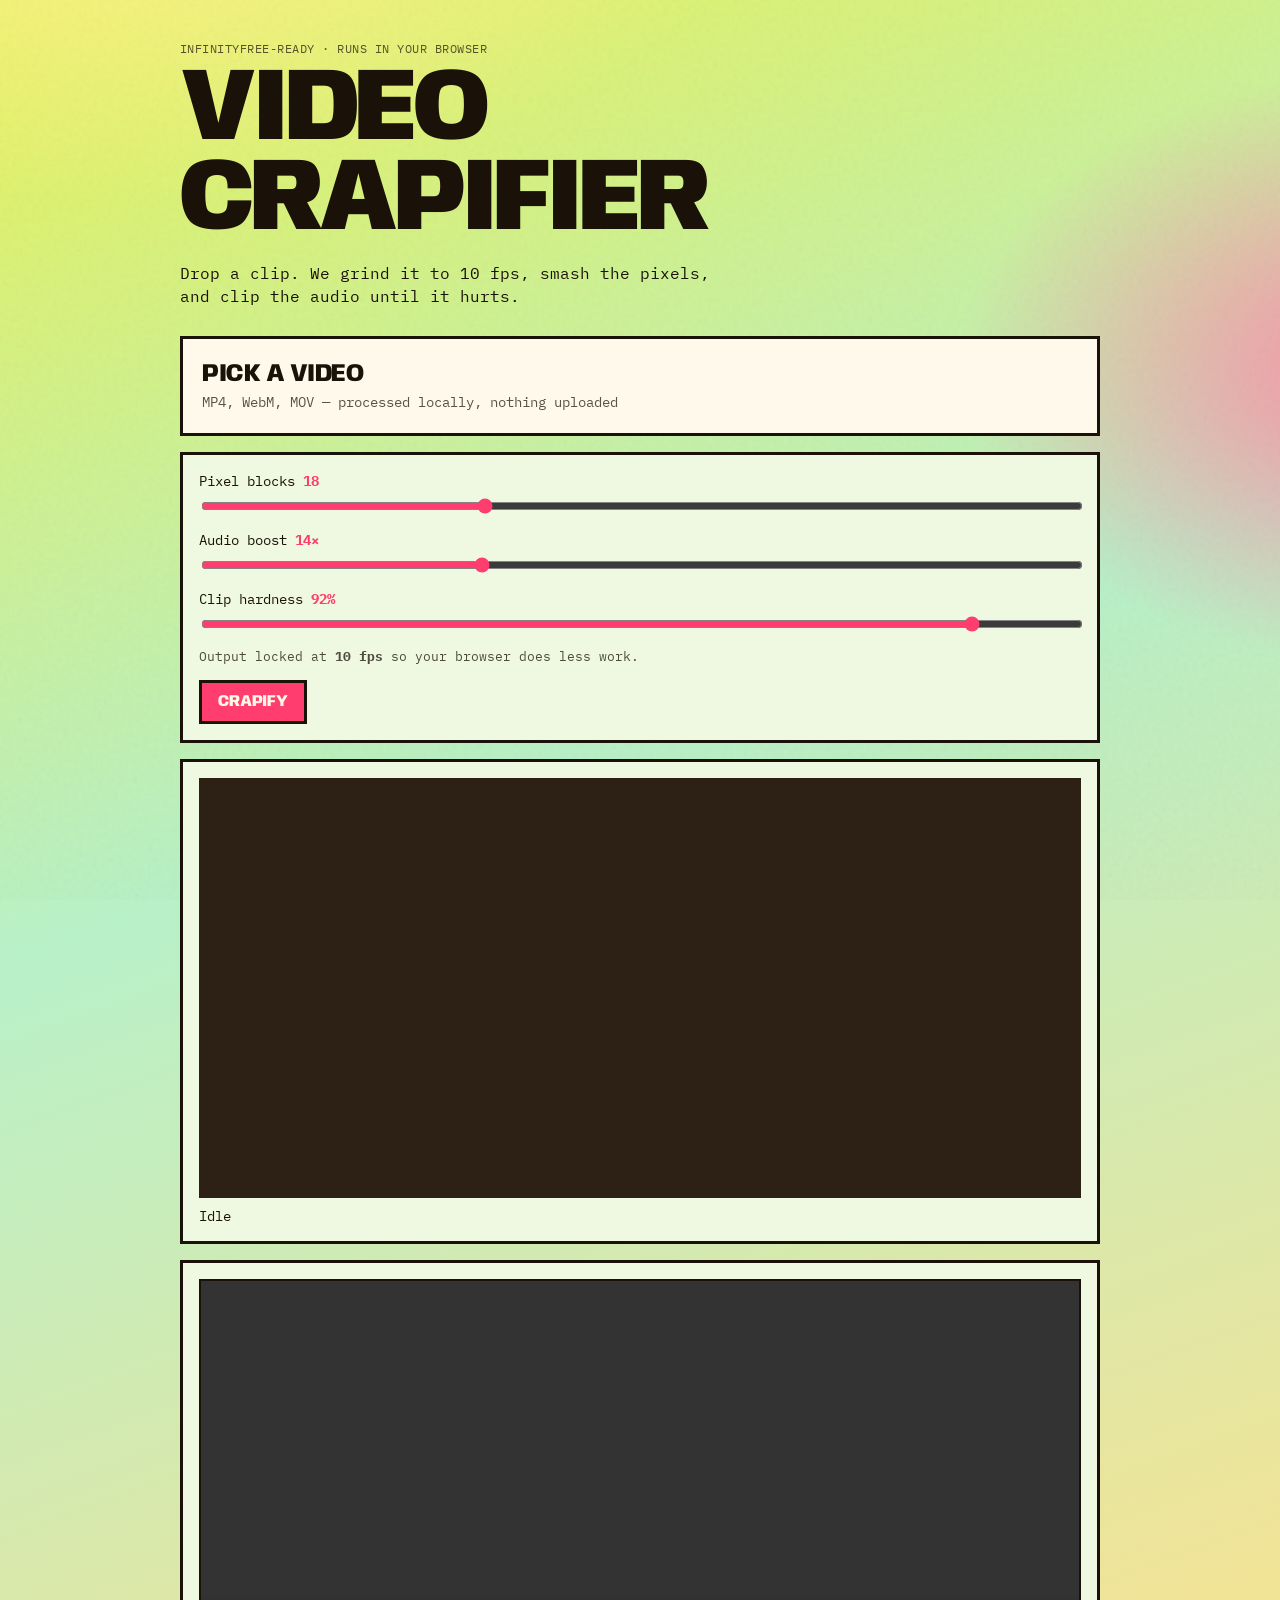
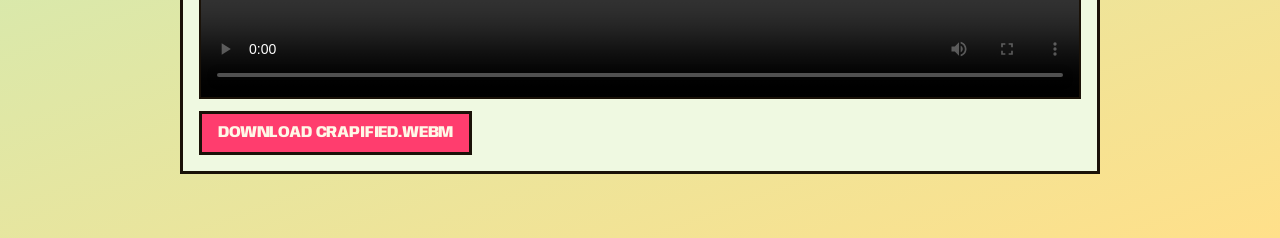
==== index.html @ c78009a4 "Add browser Video Crapifier for InfinityFree Static HTML/CSS/JS tool that pixelates video at 10 fps " ====
<!DOCTYPE html>
<html lang="en">
<head>
  <meta charset="UTF-8" />
  <meta name="viewport" content="width=device-width, initial-scale=1" />
  <title>Video Crapifier</title>
  <link rel="preconnect" href="https://fonts.googleapis.com" />
  <link rel="preconnect" href="https://fonts.gstatic.com" crossorigin />
  <link href="https://fonts.googleapis.com/css2?family=Anybody:wght@700;800;900&family=IBM+Plex+Mono:wght@400;600&display=swap" rel="stylesheet" />
  <link rel="stylesheet" href="styles.css" />
</head>
<body>
  <div class="noise" aria-hidden="true"></div>
  <main class="shell">
    <header class="hero">
      <p class="kicker">InfinityFree-ready · runs in your browser</p>
      <h1 class="brand">Video<br />Crapifier</h1>
      <p class="tag">
        Drop a clip. We grind it to 10&nbsp;fps, smash the pixels, and clip the audio until it hurts.
      </p>
    </header>

    <section class="stage" aria-label="Crapifier controls">
      <label class="drop" id="dropZone">
        <input type="file" id="fileInput" accept="video/*" hidden />
        <span class="drop-title" id="dropTitle">Pick a video</span>
        <span class="drop-sub" id="dropSub">MP4, WebM, MOV — processed locally, nothing uploaded</span>
      </label>

      <div class="controls" id="controls" hidden>
        <label class="field">
          <span>Pixel blocks <strong id="pixelVal">18</strong></span>
          <input type="range" id="pixelSize" min="4" max="48" value="18" />
        </label>
        <label class="field">
          <span>Audio boost <strong id="boostVal">14×</strong></span>
          <input type="range" id="boost" min="2" max="40" value="14" step="1" />
        </label>
        <label class="field">
          <span>Clip hardness <strong id="clipVal">92%</strong></span>
          <input type="range" id="clip" min="40" max="99" value="92" />
        </label>
        <p class="hint">Output locked at <strong>10 fps</strong> so your browser does less work.</p>
        <div class="actions">
          <button type="button" class="btn primary" id="goBtn">Crapify</button>
          <button type="button" class="btn ghost" id="stopBtn" hidden>Stop</button>
        </div>
      </div>

      <div class="preview-wrap" id="previewWrap" hidden>
        <canvas id="preview" width="640" height="360"></canvas>
        <div class="status" id="status">Idle</div>
      </div>

      <div class="result" id="result" hidden>
        <video id="outVideo" controls playsinline></video>
        <a class="btn primary" id="downloadBtn" download="crapified.webm">Download crapified.webm</a>
      </div>
    </section>
  </main>

  <script src="crapifier.js"></script>
</body>
</html>
---- styles.css ----
:root {
  --ink: #1a1208;
  --paper: #e8f25a;
  --paper-2: #7cffb2;
  --bruise: #ff3d6e;
  --mud: #2c2114;
  --foam: #fff8e7;
  --line: rgba(26, 18, 8, 0.18);
  --font-display: "Anybody", Impact, sans-serif;
  --font-body: "IBM Plex Mono", ui-monospace, monospace;
}

* {
  box-sizing: border-box;
}

html,
body {
  margin: 0;
  min-height: 100%;
}

body {
  color: var(--ink);
  font-family: var(--font-body);
  background:
    radial-gradient(1200px 700px at 10% -10%, #fff29a 0%, transparent 55%),
    radial-gradient(900px 600px at 110% 20%, #ff8aa8 0%, transparent 50%),
    linear-gradient(160deg, var(--paper) 0%, #b8f0c8 42%, #ffe08a 100%);
  overflow-x: hidden;
}

.noise {
  pointer-events: none;
  position: fixed;
  inset: 0;
  opacity: 0.07;
  mix-blend-mode: multiply;
  background-image: url("data:image/svg+xml,%3Csvg viewBox='0 0 200 200' xmlns='http://www.w3.org/2000/svg'%3E%3Cfilter id='n'%3E%3CfeTurbulence type='fractalNoise' baseFrequency='0.9' numOctaves='3' stitchTiles='stitch'/%3E%3C/filter%3E%3Crect width='100%25' height='100%25' filter='url(%23n)'/%3E%3C/svg%3E");
  animation: grain 0.45s steps(2) infinite;
}

@keyframes grain {
  0% { transform: translate(0, 0); }
  50% { transform: translate(-1.5%, 1%); }
  100% { transform: translate(1%, -1%); }
}

.shell {
  width: min(920px, calc(100% - 2rem));
  margin: 0 auto;
  padding: 2.5rem 0 4rem;
}

.hero {
  margin-bottom: 1.75rem;
  animation: rise 0.7s cubic-bezier(0.2, 0.8, 0.2, 1) both;
}

.kicker {
  margin: 0 0 0.6rem;
  font-size: 0.78rem;
  letter-spacing: 0.04em;
  text-transform: uppercase;
  opacity: 0.7;
}

.brand {
  margin: 0;
  font-family: var(--font-display);
  font-weight: 900;
  font-size: clamp(3.4rem, 12vw, 6.4rem);
  line-height: 0.88;
  letter-spacing: -0.04em;
  text-transform: uppercase;
  animation: jitter 4.5s steps(2) infinite;
}

.tag {
  max-width: 34rem;
  margin: 1rem 0 0;
  font-size: 1rem;
  line-height: 1.45;
}

.stage {
  display: grid;
  gap: 1rem;
  animation: rise 0.85s 0.08s cubic-bezier(0.2, 0.8, 0.2, 1) both;
}

.drop {
  display: grid;
  gap: 0.35rem;
  padding: 1.4rem 1.2rem;
  border: 3px solid var(--ink);
  background: color-mix(in srgb, var(--foam) 82%, white);
  cursor: pointer;
  transition: transform 0.15s ease, background 0.15s ease;
}

.drop:hover,
.drop.drag {
  transform: translate(-2px, -2px);
  background: var(--foam);
  box-shadow: 4px 4px 0 var(--ink);
}

.drop-title {
  font-family: var(--font-display);
  font-size: 1.55rem;
  font-weight: 800;
  letter-spacing: -0.02em;
  text-transform: uppercase;
}

.drop-sub {
  font-size: 0.85rem;
  opacity: 0.72;
}

.controls,
.preview-wrap,
.result {
  border: 3px solid var(--ink);
  background: color-mix(in srgb, var(--foam) 88%, #7cffb2);
  padding: 1rem;
}

.controls {
  display: grid;
  gap: 0.9rem;
}

.field {
  display: grid;
  gap: 0.35rem;
  font-size: 0.9rem;
}

.field strong {
  color: var(--bruise);
}

.field input[type="range"] {
  width: 100%;
  accent-color: var(--bruise);
}

.hint {
  margin: 0;
  font-size: 0.82rem;
  opacity: 0.75;
}

.actions {
  display: flex;
  flex-wrap: wrap;
  gap: 0.6rem;
}

.btn {
  appearance: none;
  border: 3px solid var(--ink);
  background: var(--foam);
  color: var(--ink);
  font-family: var(--font-display);
  font-size: 1rem;
  font-weight: 800;
  letter-spacing: -0.01em;
  text-transform: uppercase;
  text-decoration: none;
  padding: 0.65rem 1rem;
  cursor: pointer;
  transition: transform 0.12s ease, box-shadow 0.12s ease, background 0.12s ease;
}

.btn:hover {
  transform: translate(-2px, -2px);
  box-shadow: 4px 4px 0 var(--ink);
}

.btn.primary {
  background: var(--bruise);
  color: var(--foam);
}

.btn.ghost {
  background: transparent;
}

.btn:disabled {
  opacity: 0.45;
  cursor: not-allowed;
  transform: none;
  box-shadow: none;
}

.preview-wrap {
  display: grid;
  gap: 0.6rem;
}

#preview {
  width: 100%;
  max-height: 420px;
  object-fit: contain;
  background: var(--mud);
  image-rendering: pixelated;
}

.status {
  font-size: 0.85rem;
}

.result {
  display: grid;
  gap: 0.75rem;
  justify-items: start;
}

#outVideo {
  width: 100%;
  max-height: 420px;
  background: var(--mud);
  border: 2px solid var(--ink);
}

@keyframes rise {
  from {
    opacity: 0;
    transform: translateY(18px) skewY(0.6deg);
  }
  to {
    opacity: 1;
    transform: none;
  }
}

@keyframes jitter {
  0%,
  92%,
  100% {
    transform: none;
    filter: none;
  }
  94% {
    transform: translate(2px, -1px);
    filter: hue-rotate(20deg);
  }
  96% {
    transform: translate(-2px, 1px);
  }
}

@media (max-width: 640px) {
  .shell {
    width: min(100% - 1.25rem, 920px);
    padding-top: 1.5rem;
  }

  .brand {
    font-size: clamp(2.8rem, 16vw, 4.2rem);
  }
}
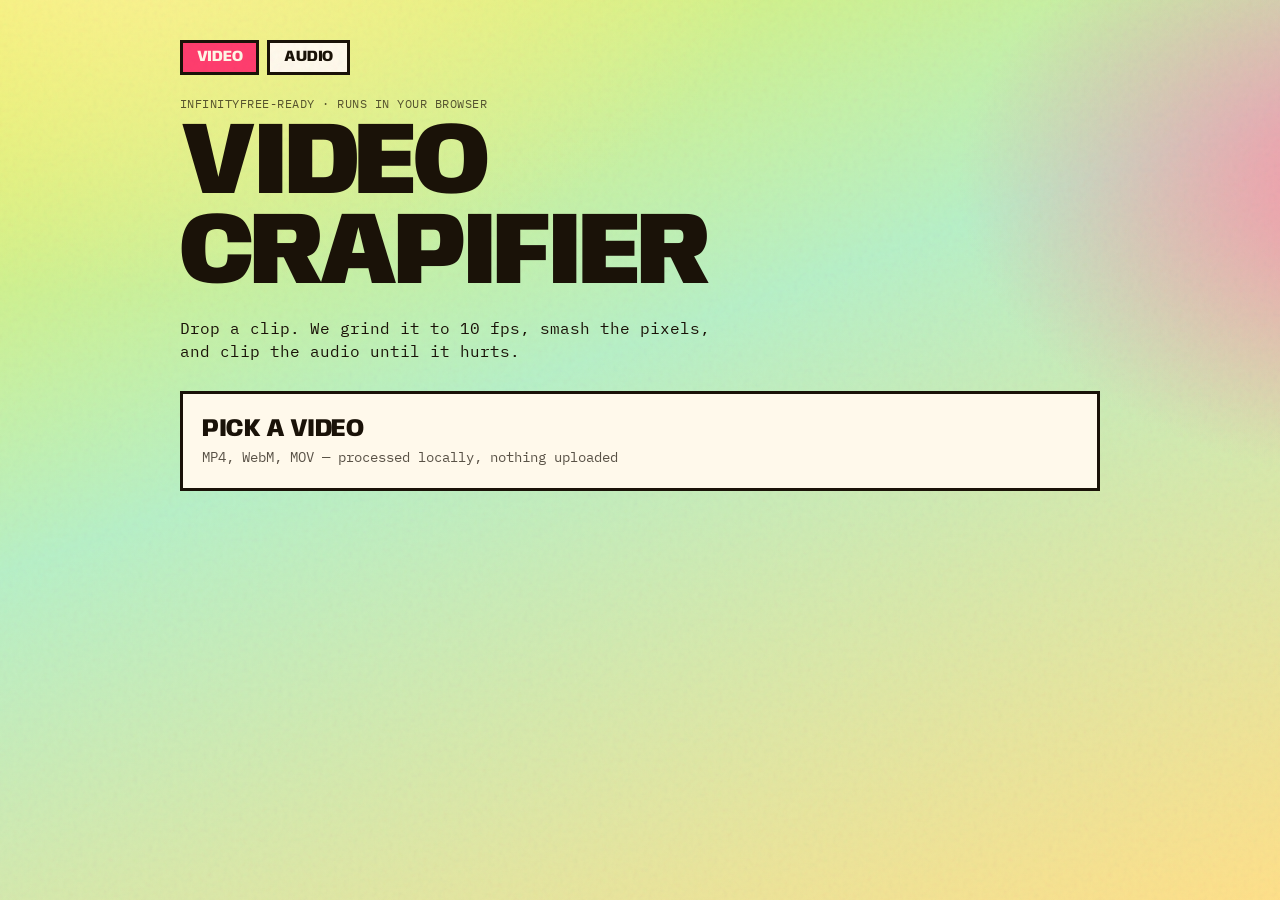
==== commit 8857603a: "Add audio crapifier page alongside video Offline boost/clip/bitcrush with sample-rate crush, shared " ====
--- a/index.html
+++ b/index.html
@@ -12,6 +12,11 @@
 <body>
   <div class="noise" aria-hidden="true"></div>
   <main class="shell">
+    <nav class="mode-nav" aria-label="Mode">
+      <a href="index.html" aria-current="page">Video</a>
+      <a href="audio.html">Audio</a>
+    </nav>
+
     <header class="hero">
       <p class="kicker">InfinityFree-ready · runs in your browser</p>
       <h1 class="brand">Video<br />Crapifier</h1>
--- a/styles.css
+++ b/styles.css
@@ -52,9 +52,51 @@
   padding: 2.5rem 0 4rem;
 }
 
+.mode-nav {
+  display: flex;
+  flex-wrap: wrap;
+  gap: 0.5rem;
+  margin-bottom: 1.25rem;
+}
+
+.mode-nav a {
+  border: 3px solid var(--ink);
+  background: color-mix(in srgb, var(--foam) 80%, white);
+  color: var(--ink);
+  text-decoration: none;
+  font-family: var(--font-display);
+  font-weight: 800;
+  font-size: 0.95rem;
+  text-transform: uppercase;
+  letter-spacing: -0.01em;
+  padding: 0.4rem 0.85rem;
+  transition: transform 0.12s ease, box-shadow 0.12s ease, background 0.12s ease;
+}
+
+.mode-nav a:hover {
+  transform: translate(-2px, -2px);
+  box-shadow: 3px 3px 0 var(--ink);
+}
+
+.mode-nav a[aria-current="page"] {
+  background: var(--bruise);
+  color: var(--foam);
+}
+
 .hero {
   margin-bottom: 1.75rem;
   animation: rise 0.7s cubic-bezier(0.2, 0.8, 0.2, 1) both;
+}
+
+#wave {
+  width: 100%;
+  max-height: 180px;
+  background: var(--mud);
+  image-rendering: pixelated;
+}
+
+#outAudio {
+  width: 100%;
 }
 
 .kicker {
@@ -125,6 +167,10 @@
   border: 3px solid var(--ink);
   background: color-mix(in srgb, var(--foam) 88%, #7cffb2);
   padding: 1rem;
+}
+
+[hidden] {
+  display: none !important;
 }
 
 .controls {
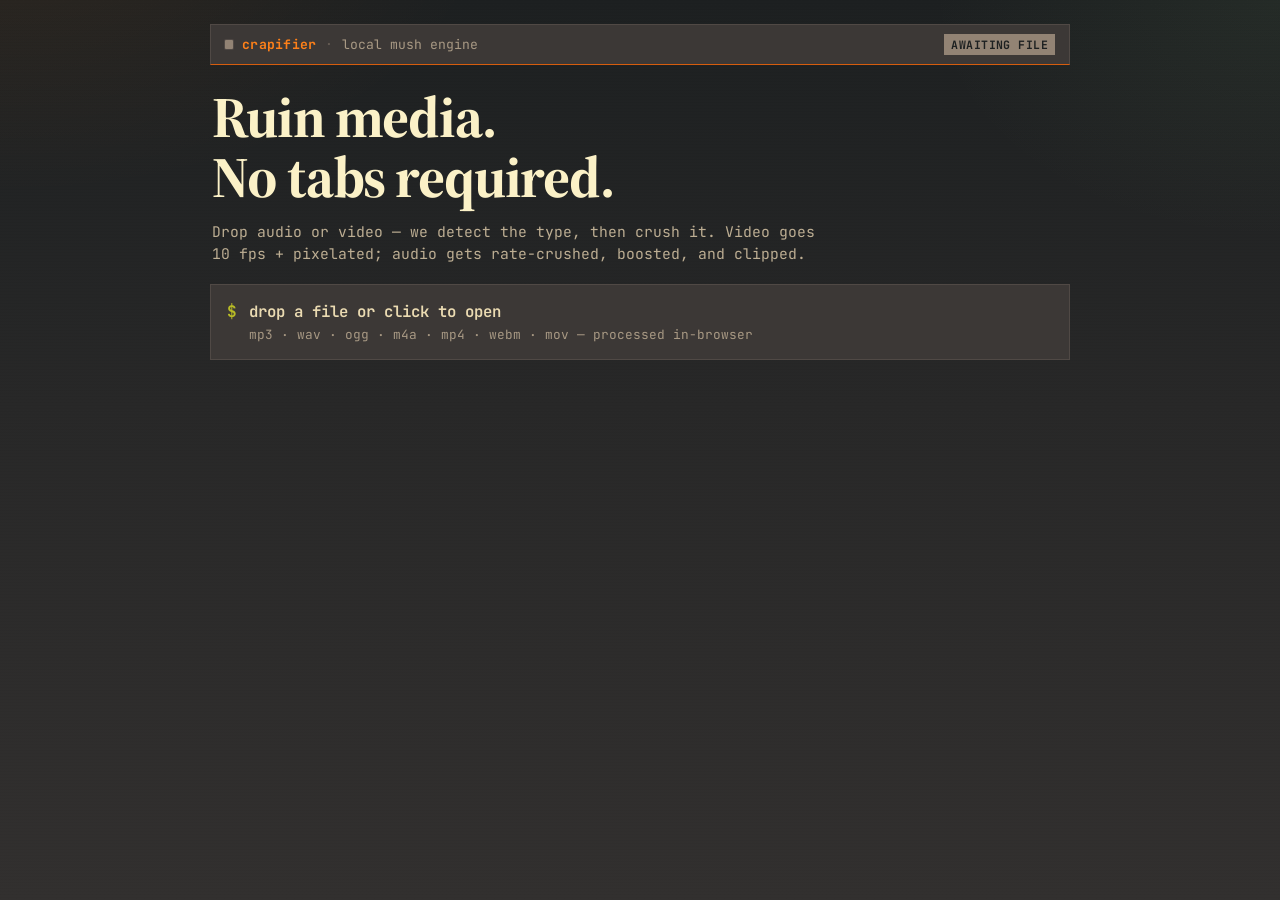
==== commit f2bb81a3: "Unify media detection with Gruvbox dark UI Single page auto-detects audio vs video, shows context co" ====
--- a/index.html
+++ b/index.html
@@ -3,64 +3,110 @@
 <head>
   <meta charset="UTF-8" />
   <meta name="viewport" content="width=device-width, initial-scale=1" />
-  <title>Video Crapifier</title>
+  <title>Crapifier</title>
   <link rel="preconnect" href="https://fonts.googleapis.com" />
   <link rel="preconnect" href="https://fonts.gstatic.com" crossorigin />
-  <link href="https://fonts.googleapis.com/css2?family=Anybody:wght@700;800;900&family=IBM+Plex+Mono:wght@400;600&display=swap" rel="stylesheet" />
+  <link href="https://fonts.googleapis.com/css2?family=JetBrains+Mono:wght@400;600;700&family=Source+Serif+4:opsz,wght@8..60,600;8..60,700&display=swap" rel="stylesheet" />
   <link rel="stylesheet" href="styles.css" />
 </head>
 <body>
-  <div class="noise" aria-hidden="true"></div>
-  <main class="shell">
-    <nav class="mode-nav" aria-label="Mode">
-      <a href="index.html" aria-current="page">Video</a>
-      <a href="audio.html">Audio</a>
-    </nav>
-
-    <header class="hero">
-      <p class="kicker">InfinityFree-ready · runs in your browser</p>
-      <h1 class="brand">Video<br />Crapifier</h1>
-      <p class="tag">
-        Drop a clip. We grind it to 10&nbsp;fps, smash the pixels, and clip the audio until it hurts.
-      </p>
+  <div class="scan" aria-hidden="true"></div>
+  <main class="app">
+    <header class="statusbar">
+      <div class="statusbar-left">
+        <span class="mode-dot" id="modeDot" data-mode="idle"></span>
+        <span class="brand">crapifier</span>
+        <span class="sep">·</span>
+        <span class="kicker">local mush engine</span>
+      </div>
+      <div class="statusbar-right">
+        <span class="badge" id="modeBadge">awaiting file</span>
+      </div>
     </header>
 
-    <section class="stage" aria-label="Crapifier controls">
-      <label class="drop" id="dropZone">
-        <input type="file" id="fileInput" accept="video/*" hidden />
-        <span class="drop-title" id="dropTitle">Pick a video</span>
-        <span class="drop-sub" id="dropSub">MP4, WebM, MOV — processed locally, nothing uploaded</span>
-      </label>
+    <section class="hero">
+      <h1 class="title">Ruin media.<br />No tabs required.</h1>
+      <p class="tag">
+        Drop audio or video — we detect the type, then crush it.
+        Video goes 10&nbsp;fps + pixelated; audio gets rate-crushed, boosted, and clipped.
+      </p>
+    </section>
 
-      <div class="controls" id="controls" hidden>
+    <section class="panel drop" id="dropZone">
+      <input type="file" id="fileInput" accept="audio/*,video/*" hidden />
+      <div class="drop-row">
+        <span class="prompt">$</span>
+        <div>
+          <p class="drop-title" id="dropTitle">drop a file or click to open</p>
+          <p class="drop-sub" id="dropSub">mp3 · wav · ogg · m4a · mp4 · webm · mov — processed in-browser</p>
+        </div>
+      </div>
+    </section>
+
+    <section class="panel controls" id="controls" hidden>
+      <div class="panel-head">
+        <span class="panel-label">// params</span>
+        <span class="panel-meta" id="paramMeta">shared</span>
+      </div>
+
+      <div class="fields" id="videoFields" hidden>
         <label class="field">
-          <span>Pixel blocks <strong id="pixelVal">18</strong></span>
+          <span class="field-key">pixel_blocks</span>
           <input type="range" id="pixelSize" min="4" max="48" value="18" />
+          <strong id="pixelVal">18</strong>
+        </label>
+      </div>
+
+      <div class="fields" id="audioFields" hidden>
+        <label class="field">
+          <span class="field-key">output_rate</span>
+          <input type="range" id="rate" min="4000" max="22050" value="8000" step="50" />
+          <strong id="rateVal">8000 Hz</strong>
         </label>
         <label class="field">
-          <span>Audio boost <strong id="boostVal">14×</strong></span>
+          <span class="field-key">bit_crush</span>
+          <input type="range" id="bits" min="3" max="16" value="8" step="1" />
+          <strong id="bitsVal">8-bit</strong>
+        </label>
+      </div>
+
+      <div class="fields">
+        <label class="field">
+          <span class="field-key">audio_boost</span>
           <input type="range" id="boost" min="2" max="40" value="14" step="1" />
+          <strong id="boostVal">14×</strong>
         </label>
         <label class="field">
-          <span>Clip hardness <strong id="clipVal">92%</strong></span>
+          <span class="field-key">clip_hardness</span>
           <input type="range" id="clip" min="40" max="99" value="92" />
+          <strong id="clipVal">92%</strong>
         </label>
-        <p class="hint">Output locked at <strong>10 fps</strong> so your browser does less work.</p>
-        <div class="actions">
-          <button type="button" class="btn primary" id="goBtn">Crapify</button>
-          <button type="button" class="btn ghost" id="stopBtn" hidden>Stop</button>
-        </div>
       </div>
 
-      <div class="preview-wrap" id="previewWrap" hidden>
-        <canvas id="preview" width="640" height="360"></canvas>
-        <div class="status" id="status">Idle</div>
+      <p class="hint" id="hint">Ready when you are.</p>
+      <div class="actions">
+        <button type="button" class="btn primary" id="goBtn">:Crapify</button>
+        <button type="button" class="btn ghost" id="stopBtn" hidden>:Stop</button>
       </div>
+    </section>
 
-      <div class="result" id="result" hidden>
-        <video id="outVideo" controls playsinline></video>
-        <a class="btn primary" id="downloadBtn" download="crapified.webm">Download crapified.webm</a>
+    <section class="panel preview-wrap" id="previewWrap" hidden>
+      <div class="panel-head">
+        <span class="panel-label">// preview</span>
+        <span class="panel-meta" id="status">idle</span>
       </div>
+      <canvas id="preview" width="640" height="360" hidden></canvas>
+      <canvas id="wave" width="640" height="160" hidden></canvas>
+    </section>
+
+    <section class="panel result" id="result" hidden>
+      <div class="panel-head">
+        <span class="panel-label">// output</span>
+        <span class="panel-meta" id="resultMeta">done</span>
+      </div>
+      <video id="outVideo" controls playsinline hidden></video>
+      <audio id="outAudio" controls hidden></audio>
+      <a class="btn primary" id="downloadBtn" download="crapified">:Download</a>
     </section>
   </main>
 
--- a/styles.css
+++ b/styles.css
@@ -1,13 +1,29 @@
+/* Gruvbox dark — palette from morhetz/gruvbox */
 :root {
-  --ink: #1a1208;
-  --paper: #e8f25a;
-  --paper-2: #7cffb2;
-  --bruise: #ff3d6e;
-  --mud: #2c2114;
-  --foam: #fff8e7;
-  --line: rgba(26, 18, 8, 0.18);
-  --font-display: "Anybody", Impact, sans-serif;
-  --font-body: "IBM Plex Mono", ui-monospace, monospace;
+  --bg0-h: #1d2021;
+  --bg0: #282828;
+  --bg0-s: #32302f;
+  --bg1: #3c3836;
+  --bg2: #504945;
+  --bg3: #665c54;
+  --bg4: #7c6f64;
+  --gray: #928374;
+  --fg4: #a89984;
+  --fg3: #bdae93;
+  --fg2: #d5c4a1;
+  --fg1: #ebdbb2;
+  --fg0: #fbf1c7;
+  --red: #fb4934;
+  --green: #b8bb26;
+  --yellow: #fabd2f;
+  --blue: #83a598;
+  --purple: #d3869b;
+  --aqua: #8ec07c;
+  --orange: #fe8019;
+  --red-dim: #cc241d;
+  --orange-dim: #d65d0e;
+  --font-mono: "JetBrains Mono", ui-monospace, monospace;
+  --font-display: "Source Serif 4", "Iowan Old Style", Georgia, serif;
 }
 
 * {
@@ -21,214 +37,274 @@
 }
 
 body {
-  color: var(--ink);
-  font-family: var(--font-body);
+  color: var(--fg1);
+  font-family: var(--font-mono);
   background:
-    radial-gradient(1200px 700px at 10% -10%, #fff29a 0%, transparent 55%),
-    radial-gradient(900px 600px at 110% 20%, #ff8aa8 0%, transparent 50%),
-    linear-gradient(160deg, var(--paper) 0%, #b8f0c8 42%, #ffe08a 100%);
+    radial-gradient(900px 520px at 0% -10%, rgba(254, 128, 25, 0.08), transparent 55%),
+    radial-gradient(700px 480px at 100% 0%, rgba(142, 192, 124, 0.07), transparent 50%),
+    linear-gradient(180deg, var(--bg0-h) 0%, var(--bg0) 45%, var(--bg0-s) 100%);
   overflow-x: hidden;
 }
 
-.noise {
+.scan {
   pointer-events: none;
   position: fixed;
   inset: 0;
-  opacity: 0.07;
-  mix-blend-mode: multiply;
-  background-image: url("data:image/svg+xml,%3Csvg viewBox='0 0 200 200' xmlns='http://www.w3.org/2000/svg'%3E%3Cfilter id='n'%3E%3CfeTurbulence type='fractalNoise' baseFrequency='0.9' numOctaves='3' stitchTiles='stitch'/%3E%3C/filter%3E%3Crect width='100%25' height='100%25' filter='url(%23n)'/%3E%3C/svg%3E");
-  animation: grain 0.45s steps(2) infinite;
-}
-
-@keyframes grain {
-  0% { transform: translate(0, 0); }
-  50% { transform: translate(-1.5%, 1%); }
-  100% { transform: translate(1%, -1%); }
-}
-
-.shell {
-  width: min(920px, calc(100% - 2rem));
+  opacity: 0.045;
+  background: repeating-linear-gradient(
+    0deg,
+    transparent,
+    transparent 2px,
+    rgba(0, 0, 0, 0.35) 3px
+  );
+  animation: drift 8s linear infinite;
+}
+
+@keyframes drift {
+  from { transform: translateY(0); }
+  to { transform: translateY(3px); }
+}
+
+.app {
+  width: min(860px, calc(100% - 2rem));
   margin: 0 auto;
-  padding: 2.5rem 0 4rem;
-}
-
-.mode-nav {
+  padding: 1.5rem 0 3.5rem;
+  display: grid;
+  gap: 1rem;
+}
+
+.statusbar {
   display: flex;
   flex-wrap: wrap;
-  gap: 0.5rem;
-  margin-bottom: 1.25rem;
-}
-
-.mode-nav a {
-  border: 3px solid var(--ink);
-  background: color-mix(in srgb, var(--foam) 80%, white);
-  color: var(--ink);
-  text-decoration: none;
-  font-family: var(--font-display);
-  font-weight: 800;
-  font-size: 0.95rem;
-  text-transform: uppercase;
-  letter-spacing: -0.01em;
-  padding: 0.4rem 0.85rem;
-  transition: transform 0.12s ease, box-shadow 0.12s ease, background 0.12s ease;
-}
-
-.mode-nav a:hover {
-  transform: translate(-2px, -2px);
-  box-shadow: 3px 3px 0 var(--ink);
-}
-
-.mode-nav a[aria-current="page"] {
-  background: var(--bruise);
-  color: var(--foam);
-}
-
-.hero {
-  margin-bottom: 1.75rem;
-  animation: rise 0.7s cubic-bezier(0.2, 0.8, 0.2, 1) both;
-}
-
-#wave {
-  width: 100%;
-  max-height: 180px;
-  background: var(--mud);
-  image-rendering: pixelated;
-}
-
-#outAudio {
-  width: 100%;
+  align-items: center;
+  justify-content: space-between;
+  gap: 0.6rem 1rem;
+  padding: 0.55rem 0.85rem;
+  background: var(--bg1);
+  border: 1px solid var(--bg2);
+  border-bottom-color: var(--orange-dim);
+  font-size: 0.82rem;
+  animation: rise 0.55s ease both;
+}
+
+.statusbar-left,
+.statusbar-right {
+  display: flex;
+  align-items: center;
+  gap: 0.55rem;
+}
+
+.mode-dot {
+  width: 0.55rem;
+  height: 0.55rem;
+  border-radius: 1px;
+  background: var(--gray);
+  box-shadow: 0 0 0 1px var(--bg2);
+}
+
+.mode-dot[data-mode="video"] {
+  background: var(--blue);
+}
+
+.mode-dot[data-mode="audio"] {
+  background: var(--aqua);
+}
+
+.mode-dot[data-mode="busy"] {
+  background: var(--yellow);
+  animation: blink 1s steps(2) infinite;
+}
+
+.brand {
+  color: var(--orange);
+  font-weight: 700;
+  letter-spacing: 0.02em;
+}
+
+.sep {
+  color: var(--bg3);
 }
 
 .kicker {
-  margin: 0 0 0.6rem;
-  font-size: 0.78rem;
+  color: var(--fg4);
+}
+
+.badge {
+  color: var(--bg0-h);
+  background: var(--gray);
+  font-weight: 700;
+  font-size: 0.72rem;
   letter-spacing: 0.04em;
   text-transform: uppercase;
-  opacity: 0.7;
-}
-
-.brand {
+  padding: 0.2rem 0.45rem;
+}
+
+.badge[data-mode="video"] {
+  background: var(--blue);
+}
+
+.badge[data-mode="audio"] {
+  background: var(--aqua);
+}
+
+.hero {
+  padding: 0.35rem 0.15rem 0.2rem;
+  animation: rise 0.65s 0.05s ease both;
+}
+
+.title {
   margin: 0;
   font-family: var(--font-display);
-  font-weight: 900;
-  font-size: clamp(3.4rem, 12vw, 6.4rem);
-  line-height: 0.88;
-  letter-spacing: -0.04em;
-  text-transform: uppercase;
-  animation: jitter 4.5s steps(2) infinite;
+  font-weight: 700;
+  font-size: clamp(2.2rem, 7vw, 3.6rem);
+  line-height: 1.05;
+  letter-spacing: -0.02em;
+  color: var(--fg0);
 }
 
 .tag {
-  max-width: 34rem;
-  margin: 1rem 0 0;
-  font-size: 1rem;
-  line-height: 1.45;
-}
-
-.stage {
-  display: grid;
-  gap: 1rem;
-  animation: rise 0.85s 0.08s cubic-bezier(0.2, 0.8, 0.2, 1) both;
+  max-width: 38rem;
+  margin: 0.85rem 0 0;
+  color: var(--fg3);
+  font-size: 0.92rem;
+  line-height: 1.5;
+}
+
+.panel {
+  background: var(--bg1);
+  border: 1px solid var(--bg2);
+  padding: 0.95rem 1rem;
+  animation: rise 0.7s 0.08s ease both;
+}
+
+.panel-head {
+  display: flex;
+  justify-content: space-between;
+  gap: 0.75rem;
+  margin-bottom: 0.85rem;
+  padding-bottom: 0.45rem;
+  border-bottom: 1px solid var(--bg2);
+  font-size: 0.78rem;
+}
+
+.panel-label {
+  color: var(--gray);
+}
+
+.panel-meta {
+  color: var(--yellow);
 }
 
 .drop {
-  display: grid;
-  gap: 0.35rem;
-  padding: 1.4rem 1.2rem;
-  border: 3px solid var(--ink);
-  background: color-mix(in srgb, var(--foam) 82%, white);
   cursor: pointer;
-  transition: transform 0.15s ease, background 0.15s ease;
+  transition: border-color 0.15s ease, background 0.15s ease;
 }
 
 .drop:hover,
 .drop.drag {
-  transform: translate(-2px, -2px);
-  background: var(--foam);
-  box-shadow: 4px 4px 0 var(--ink);
+  border-color: var(--orange);
+  background: color-mix(in srgb, var(--bg1) 85%, var(--orange-dim));
+}
+
+.drop-row {
+  display: flex;
+  gap: 0.75rem;
+  align-items: flex-start;
+}
+
+.prompt {
+  color: var(--green);
+  font-weight: 700;
+  line-height: 1.4;
 }
 
 .drop-title {
-  font-family: var(--font-display);
-  font-size: 1.55rem;
-  font-weight: 800;
-  letter-spacing: -0.02em;
-  text-transform: uppercase;
+  margin: 0;
+  color: var(--fg1);
+  font-weight: 600;
+  font-size: 0.98rem;
 }
 
 .drop-sub {
-  font-size: 0.85rem;
-  opacity: 0.72;
-}
-
-.controls,
-.preview-wrap,
-.result {
-  border: 3px solid var(--ink);
-  background: color-mix(in srgb, var(--foam) 88%, #7cffb2);
-  padding: 1rem;
+  margin: 0.3rem 0 0;
+  color: var(--fg4);
+  font-size: 0.8rem;
 }
 
 [hidden] {
   display: none !important;
 }
 
-.controls {
+.fields {
   display: grid;
-  gap: 0.9rem;
+  gap: 0.75rem;
+  margin-bottom: 0.85rem;
 }
 
 .field {
   display: grid;
-  gap: 0.35rem;
-  font-size: 0.9rem;
+  grid-template-columns: minmax(7.5rem, 9.5rem) 1fr auto;
+  gap: 0.65rem;
+  align-items: center;
+  font-size: 0.82rem;
+}
+
+.field-key {
+  color: var(--aqua);
 }
 
 .field strong {
-  color: var(--bruise);
+  color: var(--orange);
+  font-variant-numeric: tabular-nums;
+  min-width: 4.5rem;
+  text-align: right;
 }
 
 .field input[type="range"] {
   width: 100%;
-  accent-color: var(--bruise);
+  accent-color: var(--orange);
+  height: 0.35rem;
 }
 
 .hint {
-  margin: 0;
-  font-size: 0.82rem;
-  opacity: 0.75;
+  margin: 0 0 0.85rem;
+  color: var(--fg4);
+  font-size: 0.8rem;
 }
 
 .actions {
   display: flex;
   flex-wrap: wrap;
-  gap: 0.6rem;
+  gap: 0.55rem;
 }
 
 .btn {
   appearance: none;
-  border: 3px solid var(--ink);
-  background: var(--foam);
-  color: var(--ink);
-  font-family: var(--font-display);
-  font-size: 1rem;
-  font-weight: 800;
-  letter-spacing: -0.01em;
-  text-transform: uppercase;
+  border: 1px solid var(--bg3);
+  background: var(--bg2);
+  color: var(--fg1);
+  font-family: var(--font-mono);
+  font-size: 0.88rem;
+  font-weight: 700;
   text-decoration: none;
-  padding: 0.65rem 1rem;
+  padding: 0.55rem 0.9rem;
   cursor: pointer;
-  transition: transform 0.12s ease, box-shadow 0.12s ease, background 0.12s ease;
+  transition: background 0.12s ease, border-color 0.12s ease, color 0.12s ease;
 }
 
 .btn:hover {
-  transform: translate(-2px, -2px);
-  box-shadow: 4px 4px 0 var(--ink);
+  border-color: var(--orange);
+  color: var(--fg0);
 }
 
 .btn.primary {
-  background: var(--bruise);
-  color: var(--foam);
+  background: var(--orange-dim);
+  border-color: var(--orange);
+  color: var(--bg0-h);
+}
+
+.btn.primary:hover {
+  background: var(--orange);
 }
 
 .btn.ghost {
@@ -236,46 +312,44 @@
 }
 
 .btn:disabled {
-  opacity: 0.45;
+  opacity: 0.4;
   cursor: not-allowed;
-  transform: none;
-  box-shadow: none;
-}
-
-.preview-wrap {
-  display: grid;
-  gap: 0.6rem;
-}
-
-#preview {
-  width: 100%;
-  max-height: 420px;
-  object-fit: contain;
-  background: var(--mud);
-  image-rendering: pixelated;
-}
-
-.status {
-  font-size: 0.85rem;
-}
-
+}
+
+.preview-wrap,
 .result {
   display: grid;
   gap: 0.75rem;
-  justify-items: start;
+}
+
+#preview,
+#wave,
+#outVideo,
+#outAudio {
+  width: 100%;
+  background: var(--bg0-h);
+  border: 1px solid var(--bg2);
+}
+
+#preview {
+  max-height: 420px;
+  object-fit: contain;
+  image-rendering: pixelated;
+}
+
+#wave {
+  max-height: 180px;
+  image-rendering: pixelated;
 }
 
 #outVideo {
-  width: 100%;
   max-height: 420px;
-  background: var(--mud);
-  border: 2px solid var(--ink);
 }
 
 @keyframes rise {
   from {
     opacity: 0;
-    transform: translateY(18px) skewY(0.6deg);
+    transform: translateY(10px);
   }
   to {
     opacity: 1;
@@ -283,29 +357,26 @@
   }
 }
 
-@keyframes jitter {
-  0%,
-  92%,
-  100% {
-    transform: none;
-    filter: none;
-  }
-  94% {
-    transform: translate(2px, -1px);
-    filter: hue-rotate(20deg);
-  }
-  96% {
-    transform: translate(-2px, 1px);
-  }
+@keyframes blink {
+  50% { opacity: 0.35; }
 }
 
 @media (max-width: 640px) {
-  .shell {
-    width: min(100% - 1.25rem, 920px);
-    padding-top: 1.5rem;
-  }
-
-  .brand {
-    font-size: clamp(2.8rem, 16vw, 4.2rem);
-  }
-}
+  .app {
+    width: min(100% - 1.25rem, 860px);
+    padding-top: 1rem;
+  }
+
+  .field {
+    grid-template-columns: 1fr;
+    gap: 0.3rem;
+  }
+
+  .field strong {
+    text-align: left;
+  }
+
+  .title {
+    font-size: clamp(1.9rem, 11vw, 2.6rem);
+  }
+}
